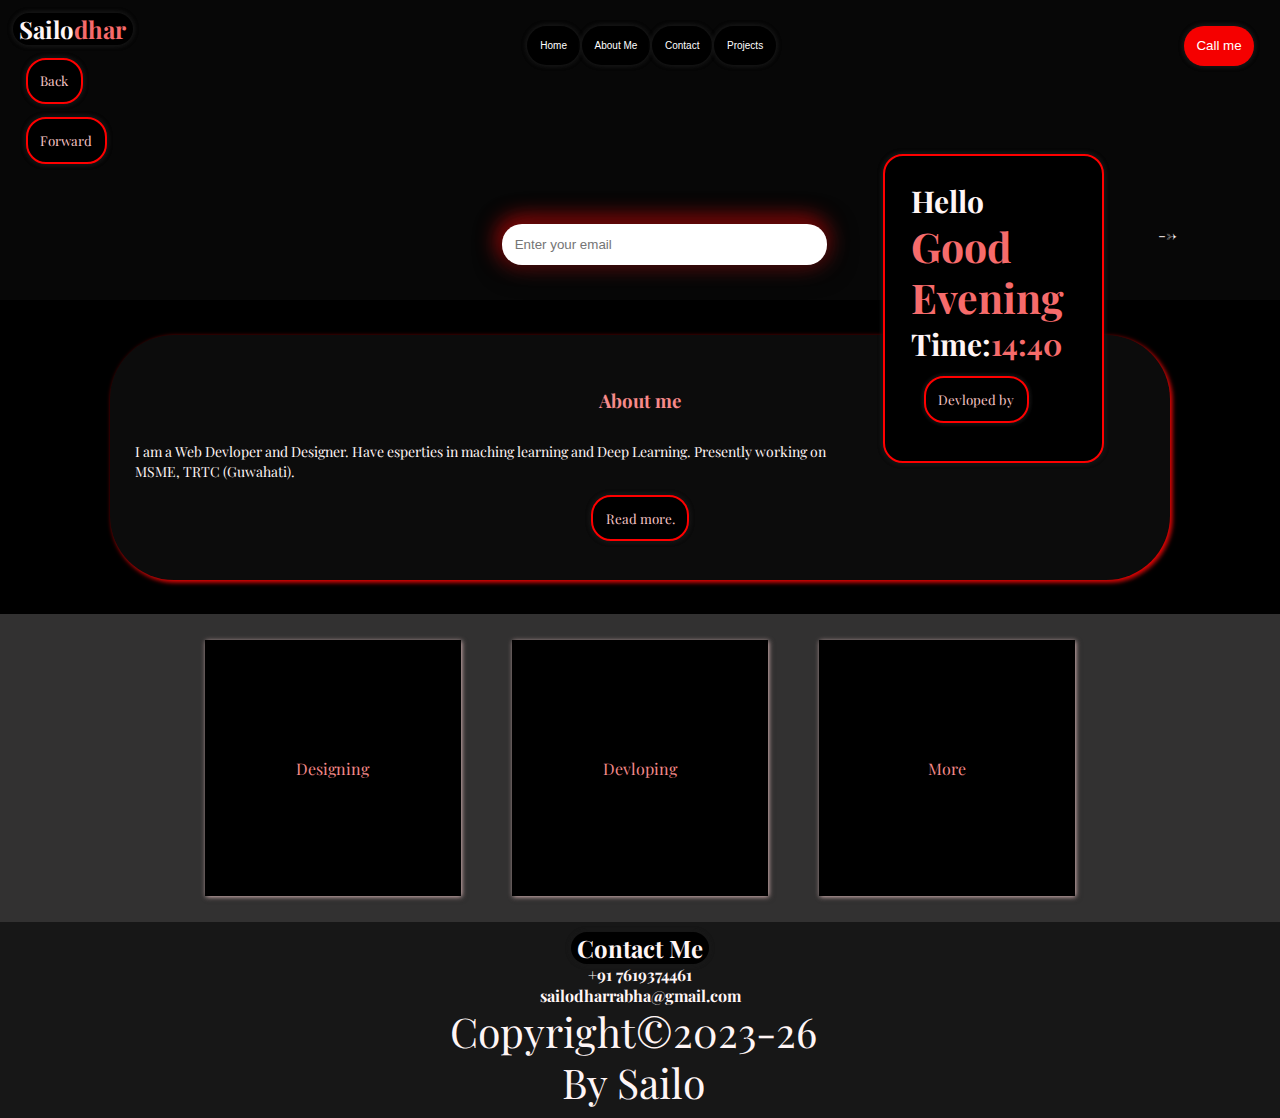
==== index.html @ 3b97aab8 "portfolio" ====
<!DOCTYPE html>
<html lang="en">

<head>
    <meta charset="UTF-8">
    <meta http-equiv="X-UA-Compatible" content="IE=edge">
    <meta name="viewport" content="width=device-width, initial-scale=1.0">
    <title>Sailo Web Devloper & Designer</title>
    <link rel="preconnect" href="https://fonts.googleapis.com">
    <link rel="preconnect" href="https://fonts.gstatic.com" crossorigin>
    <link href="https://fonts.googleapis.com/css2?family=Playfair+Display:ital,wght@0,900;1,900&display=swap"
        rel="stylesheet">
    <link rel="stylesheet" href="style.css">
    <script src="/jquery-3.6.3.min.js"></script>
</head>

<body>
    <div class="hero">
        <div class="logo">
            <h2 >
                Sailo<span>dhar</span>
            </h2>
            <button style="display: block;" id="back" onclick="history.back()">Back</button>
            <button style="display: block;" id="forward" onclick="history.forward()">Forward</button>
        </div>
        <div>
            <nav>
                <ul>
                    <li><a href="#">Home</a></li>
                    <li><a href="about.html">About Me</a></li>
                    <li><a href="contact.html">Contact</a></li>
                    <li><a href="#">Projects</a></li>
                </ul>
            </nav>
        </div>
        <div class="btncall">
            <button> Call me</button>
        </div>
        <div class="info">
            <h3>
                Hello 
                <p id="gre"></p>
                Time:<span id="hour"></span>
            </h3>
            <script>
                let t = new Date().getHours();
                let gre;
                let hour=new Date().getHours();
                let min= new Date().getMinutes();
                if (t < 10) {
                    gre = 'Good Morning';
                }
                else if (t < 12) {
                    gre = 'Good Day';

                }
                else if (t < 14) {
                    gre = 'Good Afternoon';

                }
                else if (t < 20) {
                    gre = 'Good Evening';

                }
                else {
                    gre = 'Good Night';
                }
                document.getElementById('gre').innerHTML = gre;
                document.getElementById('hour').innerHTML =hour +":"+min;
            </script>
            <h1>

                <p id="Sailo" class="text-light"></h1></p>
            
            <button onclick="typeWriter()">Devloped by</button>
            <script>
                var i = 0;
                var txt = 'Sailodhar Rabha';
                var speed = 100;

                function typeWriter() {
                    if (i < txt.length) {
                        document.getElementById("Sailo").innerHTML += txt.charAt(i);
                        i++;
                        setTimeout(typeWriter, speed);
                    }
                }
            </script>
        </div>
        <div></div>
        <div class="enquiry">
            <input type="text" placeholder="Enter your email" value="">
            <!-- <input type="submit" name="" value="Let's Go"> -->
        </div>
        <!-- <div class="photo">
            <!-- <img src="/image/IMG_20221117_193913.jpg" alt=""> -->
        <!-- </div> --> -->
    </div>
    <section>
        
        <div class="aboutme">
            <!-- About ME! -->
            <h3 id="about">About me</h3>
            <p id="ab">I am a Web Devloper and Designer. Have esperties in maching learning and Deep Learning.
                Presently working on MSME, TRTC (Guwahati).
            </p>
            <button>Read more.</button>

        </div>
    </section>
    <div class="service">
        <div class="card">
            <div id="Design">
                Designing
            </div>
            <div id="Devlop">
                Devloping
            </div>
            <div id="more">
                More
            </div>

        </div>
    </div>
    <footer>
        <h2>

            Contact Me 
        </h2>
        <h4>
            +91 7619374461
            <br>
            sailodharrabha@gmail.com
        </h4>
        <p>
            Copyright&copy;2023-26 <br> By Sailo
        </p>
    </footer>

    
</body>

</html>
---- style.css ----
*{
    margin: 0;
    padding: 0;
    font-family: 'Playfair Display', serif;
    color: rgb(255, 245, 245);
    /* background-color: black; */
    /* font-size: larger; */
}
span{
    color: rgb(246, 107, 107);
}
.hero{
    box-shadow: 0px 0px 5px rgb(13, 13, 13),0px 0px 5px rgb(43, 43, 43);
    height:300px;
    display: grid;
    justify-content: center;
    grid-area: auto;
    grid-template-columns: auto auto auto;
    justify-content: space-between;
    background-color: rgb(7, 7, 7);
    background-image: url("/image/pexels-mikechie-esparagoza-1601773.jpg");
    background-size: cover;
    overflow: scroll;
    
}
.logo,.btncall{
    padding: 1vw;
}
nav{
    
    justify-content: center;
    padding: 2vw;
    font-size: x-small;
}
.hero nav ul li{
    text-align: center;
    justify-content: center;
    align-items: center;
    background-color: rgb(0, 0, 0);
    padding: 1vw;
    list-style-type: none;
    display: inline-block;
    border-radius: 20px;
    margin-top: 0;
    box-shadow: 0px 0px 5px rgb(13, 13, 13),0px 0px 5px rgb(43, 43, 43);
}
nav ul li a{
    /* color: red; */
    color: white;
    text-decoration: none;
     font-family: 'Lucida Sans', 'Lucida Sans Regular', 'Lucida Grande', 'Lucida Sans Unicode', Geneva, Verdana, sans-serif;
    }
    nav ul li a:hover{
        color: red;
    /* color: white; */
     text-decoration: none;
     font-family: 'Lucida Sans', 'Lucida Sans Regular', 'Lucida Grande', 'Lucida Sans Unicode', Geneva, Verdana, sans-serif;
}
nav ul li:hover{
    color: red;
    /* color: white; */
    text-decoration: none;
     transition: .2s;
     font-size: x-large;
    }
    .btncall button{
        background-color: rgb(245, 0, 0);;
    color: rgb(255, 255, 255);
    border: none;
    box-shadow: 0px 0px 5px rgb(13, 13, 13),0px 0px 5px rgb(43, 43, 43);
    padding: 1vw;
    border-radius: 20px;
    font-family: Arial, Helvetica, sans-serif;
    font-style: normal;
}
.btncall button:hover{
    background-color: rgb(16, 15, 15);
    color: rgb(233, 233, 233);
    border: 2px solid red;
    padding: 1vw;
    border-radius: 20px;
    font-family: Arial, Helvetica, sans-serif;
    font-style: normal;
    font-size: large;
}
h2{
    display: inline-block;
    background-color: rgb(0, 0, 0);
    box-shadow: 0px 0px 5px rgb(13, 13, 13),0px 0px 5px rgb(43, 43, 43);
    padding:0 .5vw;
    border-radius: 30px;
}
h2:hover,span:hover{
    padding:.5vw 1vw;
    border-radius: 30px;
    transition: .1s;

    /* text-transform: uppercase; */
    /* font-size: xx-large; */
}
#gre{
    background-color: black;
    color: rgb(246, 107, 107);
}
button{
    background-color: black;
    color: rgb(247, 196, 196);
    border: 2px solid red;
    border-radius: 20px;
    margin: 1vw;
    padding: 1vw;
    box-shadow: 0px 0px 5px rgb(13, 13, 13),0px 0px 5px rgb(43, 43, 43);
}
.info{
    /* display: flex; */
    box-shadow: 0px 0px 5px rgb(13, 13, 13),0px 0px 5px rgb(43, 43, 43);
    position: absolute;
    /* transform: translate(10vw,30vh); */
    background-color: black;
    color: azure;
    border: 2px solid red;
    padding: 2vw;
    font-size: 2vw;
    margin: 69vw;
    margin-top: 12vw;
    float: left;
    border-radius: 20px;
    
}
.photo{
    border: 2px solid transparent;
    height: 20vw;
    width: 20vw;
    /* transform:translate(100); */
    /* margin-top: 14vw; */
    /* margin: 10vw 50vw 10vw 20vw; */
    /* margin-left: 60vw; */
    /* display: flex; */
    /* position: relative; */
    background-image: url(/image/IMG_20221117_193913.jpg);
    background-size: cover;
    z-index: 1;
    margin: 10vw;
    /* flex-direction: column-reverse; */
    /* position: absolute; */
    /* align-items: center; */
    background-size: cover;
    /* transform: translateX(200px); */
    border-radius: 500px;
    box-shadow: 0px 0px 5px rgb(13, 13, 13),0px 0px 5px rgb(43, 43, 43);
}
input:first-child{
    display: inline-block;
    color: rgb(17, 16, 16);
    border-radius: 20px;
    font-family: Arial, Helvetica, sans-serif;
    padding: 1vw;
    border: none;
    /* box-shadow: 0px 0px 5px rgb(13, 13, 13),0px 0px 5px rgb(43, 43, 43); */
    width: 100%;
    border-color: red;
    box-shadow:1px 1px 29px rgb(14, 14, 14),-2px -4px 22px red;
    
}
/* input:last-child{
    font-family: Arial, Helvetica, sans-serif;
    display: inline-block;
    /* position: absolute; */
    /* color: white;
    background-color: red;
    border-radius: 20px;
    padding: 1vw; */
    /* justify-content: center; */
    /* display: inline-block;
    box-shadow: 0px 0px 5px rgb(13, 13, 13),0px 0px 5px rgb(43, 43, 43);
    align-items: center; */
    /* position: absolute; */
    /* border: none;
    /* text-align: center; */
    /* justify-content: center; */ */
    /* align-content: center; */
    /* top:6px; */
    /* right: 6px; */
/* } */ */
.enquiry{
    display: flex;
    background-color: antiquewhite;
}
/* .photo:hover{
    border-radius: 10px;
} */

section{
    background-color: rgb(0, 0, 0);
    display: flex;
    /* margin-top: .2vh; */
    padding: 1vh;
    justify-content: center;
}
/* section div{
    display: block;
} */
.aboutme{
    width: 80%;
    margin: 2vw;
    padding: 2vw;
    line-height: 2.4vw;
    font-family: Arial, Helvetica, sans-serif;
    background-color: rgb(12, 12, 12);
    border-radius: 5vw;
    box-shadow:2px 2px 5px red,3px 3px 4px rgb(14, 14, 14);
    text-align: center;
}
button:hover{
    font-size: larger;
}
.service{
    background-color: rgb(50, 49, 49);
}
.service div{
    /* margin: 3vw; */
    display: flex;
    justify-content: center;
    align-items: center;

}
.card div{
    background-color: rgb(157, 153, 153);
    margin: 2vw;
    height: 20vw;
    width: 20vw;
    box-shadow: 1px 1px 5px rgb(231, 198, 198),2px 2px 5px rgb(21, 20, 20);
}
footer{
    /* display: flex; */
    text-align: center;
    /* justify-content: center; */
    background-color: rgb(23, 23, 23);
    padding: 10px;
}
p{
    font-size: 3.2vw;
    line-height: 4vw;
    padding-right: 1vw;
}
#ab{
    font-size: 14px;
    line-height: 20px;
    padding-right: 22vw;
    text-align: left;
}
#panel, #flip {
    padding: 5px;
    font-size: 18px;
    text-align: center;
    background-color: rgb(19, 18, 18);
    color: white;
    border: solid 1px rgb(243, 11, 11);
    border-radius: 20px;
  }
  
  #panel {
    padding: 50px;
    display: none;
  }
  #hero{
    height: 100%;
  }
  .formcontainer{
    background-color: black;
    padding: 5vw;
    height: 65vh;
    background-image: url(/image/pexels-marcelo-jaboo-715995.jpg);
    background-size: contain;
    background-repeat: no-repeat;
    background-position: right;
    background-position-y: 100px;
    /* transform: scaleX(-1); */
    display: flex;
  }
  .formcontainer form div input{
    width: 200%;
    margin-bottom: 10px;
  }
  textarea{
    width: 200%;
    height: 10vh;
    border-radius: 3vw;
    color: black;
    padding: 1vw;
    font-family: Arial, Helvetica, sans-serif;
    box-shadow:1px 1px 29px rgb(14, 14, 14),-2px -4px 22px red;
  }
  .formcontainer form{
    display: block;
    width: 50%;
  }
  .fill{
    /* width:; */
    /* width: 10vw; */
    /* padding: 9vw; */

    margin-left: 10vw;

    padding-top: 115px;
    padding-right: 22vh;
    font-size: 19px;
    display:inline-block;
    flex-direction: column;
    text-align: left;
    justify-content: center;
    align-items: center;
    /* padding-top: 16vw; */
  }
  .fill h3{
    display: block;
    margin-right: 34vw;
    font-size: 16px;
    width: 50vw;
    /* text-align: center; */
  }

  .section{
    display: flex;
    flex-direction: column;
    padding:10vw;
  }
  .header{
    background-color: rgb(84, 83, 83);
    padding-left: 2vw;
    padding: 1vw;
    /* height: 70vh; */
}
.header div{
      display: flex;
      text-align: center;
      justify-content: center;
      align-items: center;
  }
  .header p{
    display: initial;
  }
  #ges{
    background-image: url(/image/images.jpg);
    background-size: cover;
  }
  #eduinfo{
    display: none;
  }
 .eduges{
    display: none;
 }

 #mbrs{
    background-image: url(/image/mbrs.jpg);
    background-size: cover;
}
#motion{
    background-image: url(/image/maabrati.jpg);
    background-size: cover;
    /* transform: scaleX(-1); */
}
#btech{
    background-image: url(/image/reva.jpg);
    background-size: cover;
}
#education{
    margin: 0vw;
    padding: 0vw;
    font-size: 3vw;
}
#about{
    color: rgb(247, 138, 138);
    padding: 2vw;
}
.aboutme:hover{
    /* background-image: url(/image/pexels-junior-teixeira-2047905.jpg); */
    background-size: cover;
    text-align: left;
    font-size: 2.4vw;
    color: black;
    background-color: rgba(98, 79, 79, 0.967);
}
#ab:hover{
    font-family: Arial, Helvetica, sans-serif;
    color: black;

}
#Design{
    background-color: black;
    color: rgb(243, 137, 137);
}
#Design:hover{
    background-image: url(/image/pexels-ahmed-adly-1270184.jpg);
    font-family: Arial, Helvetica, sans-serif;
    background-size: cover;
    background-repeat: no-repeat;
    background-color: rgb(81, 79, 79);
    /* color: rgb(225, 225, 225); */
    text-transform: uppercase;
    justify-content: left;
    align-items:flex-start;
    box-shadow: 1px 1px 5px rgb(231, 198, 198),2px 2px 5px rgb(21, 20, 20);
    /* text-shadow:1px 1px 5px rgb(231, 198, 198),2px 2px 5px rgb(21, 20, 20); ; */
}
#Devlop:hover{
    background-image: url(/image/pexels-sebastiaan-stam-1480690.jpg);
    background-size: cover;
    background-repeat: no-repeat;
    background-color: rgb(81, 79, 79);
    /* color: rgb(225, 225, 225); */
    text-transform: uppercase;
    justify-content: left;
    align-items:flex-start;
    font-family: Arial, Helvetica, sans-serif;
    box-shadow: 1px 1px 5px rgb(231, 198, 198),2px 2px 5px rgb(21, 20, 20);
    /* text-shadow:1px 1px 5px rgb(231, 198, 198),2px 2px 5px rgb(21, 20, 20); ; */
}
#more:hover{
    background-image: url(/image/pexels-junior-teixeira-2047905.jpg);
    font-family:'Franklin Gothic Medium', 'Arial Narrow', Arial, sans-serif;
    background-size: cover;
    background-repeat: no-repeat;
    background-color: rgb(81, 79, 79);
    /* color: rgb(225, 225, 225); */
    text-transform: uppercase;
    justify-content: left;
    align-items:flex-start;
    box-shadow: 1px 1px 5px rgb(231, 198, 198),2px 2px 5px rgb(21, 20, 20);
    /* text-shadow:1px 1px 5px rgb(231, 198, 198),2px 2px 5px rgb(21, 20, 20); ; */
}
#Devlop{
    background-color: black;
    color: rgb(243, 137, 137);
}
#more{
    background-color: black;
    color: rgb(243, 137, 137);
}
.beforehover:hover{
    background-color: aqua;
}
#flip{
    width: 20%;
}
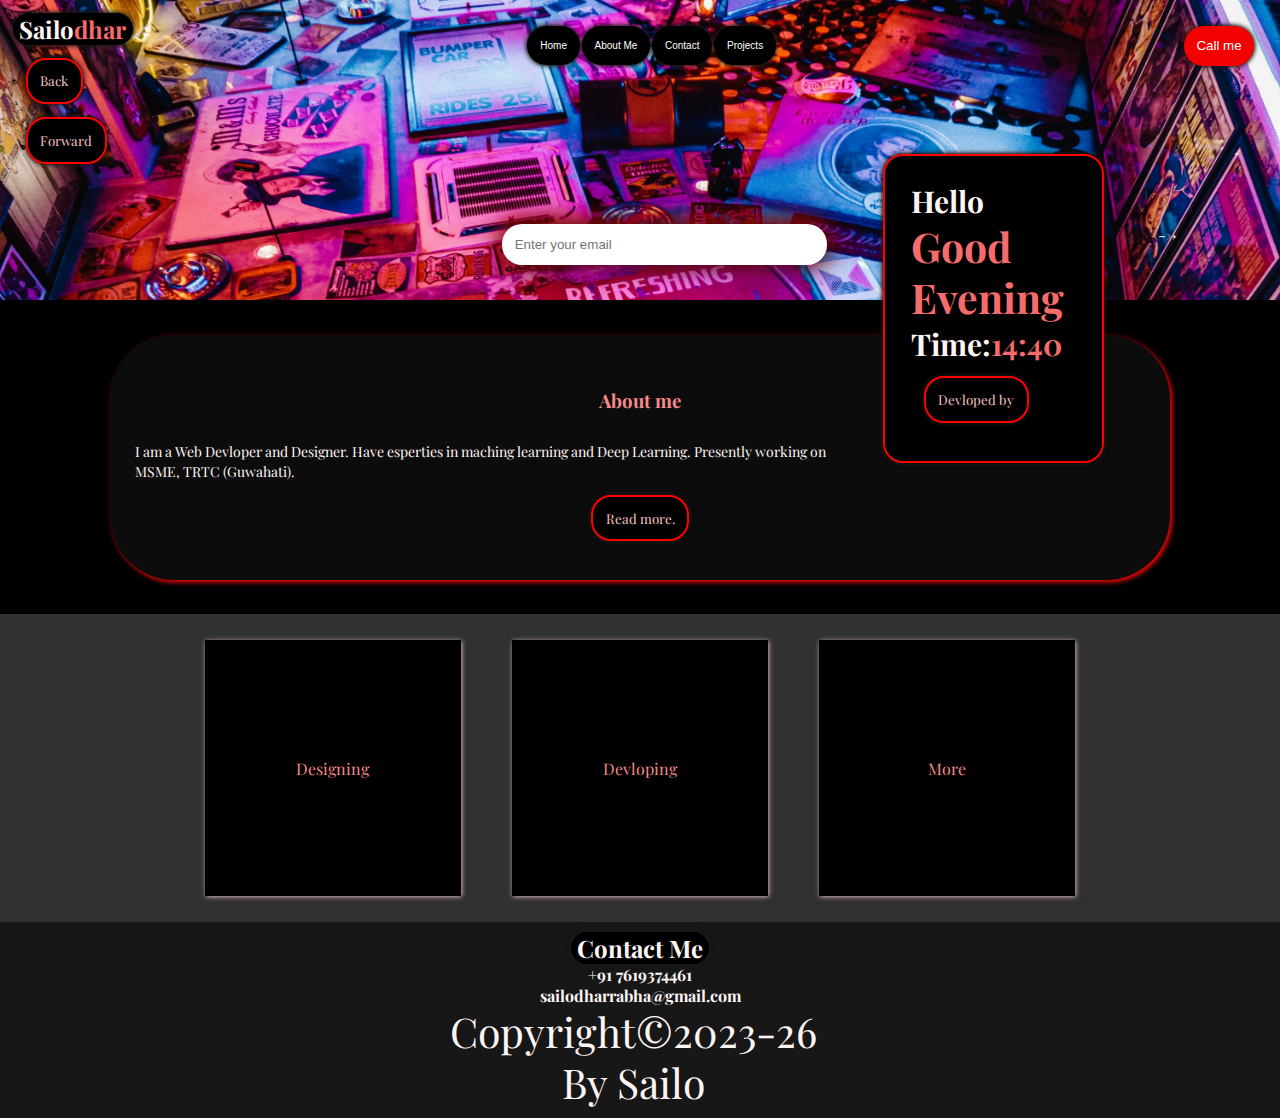
==== commit 2d38a993: "update index" ====
--- a/index.html
+++ b/index.html
@@ -11,7 +11,7 @@
     <link href="https://fonts.googleapis.com/css2?family=Playfair+Display:ital,wght@0,900;1,900&display=swap"
         rel="stylesheet">
     <link rel="stylesheet" href="style.css">
-    <script src="/jquery-3.6.3.min.js"></script>
+    <script src="jquery-3.6.3.min.js"></script>
 </head>
 
 <body>
@@ -93,7 +93,7 @@
             <!-- <input type="submit" name="" value="Let's Go"> -->
         </div>
         <!-- <div class="photo">
-            <!-- <img src="/image/IMG_20221117_193913.jpg" alt=""> -->
+            <!-- <img src="image/IMG_20221117_193913.jpg" alt=""> -->
         <!-- </div> --> -->
     </div>
     <section>
@@ -140,4 +140,4 @@
     
 </body>
 
-</html>+</html>
